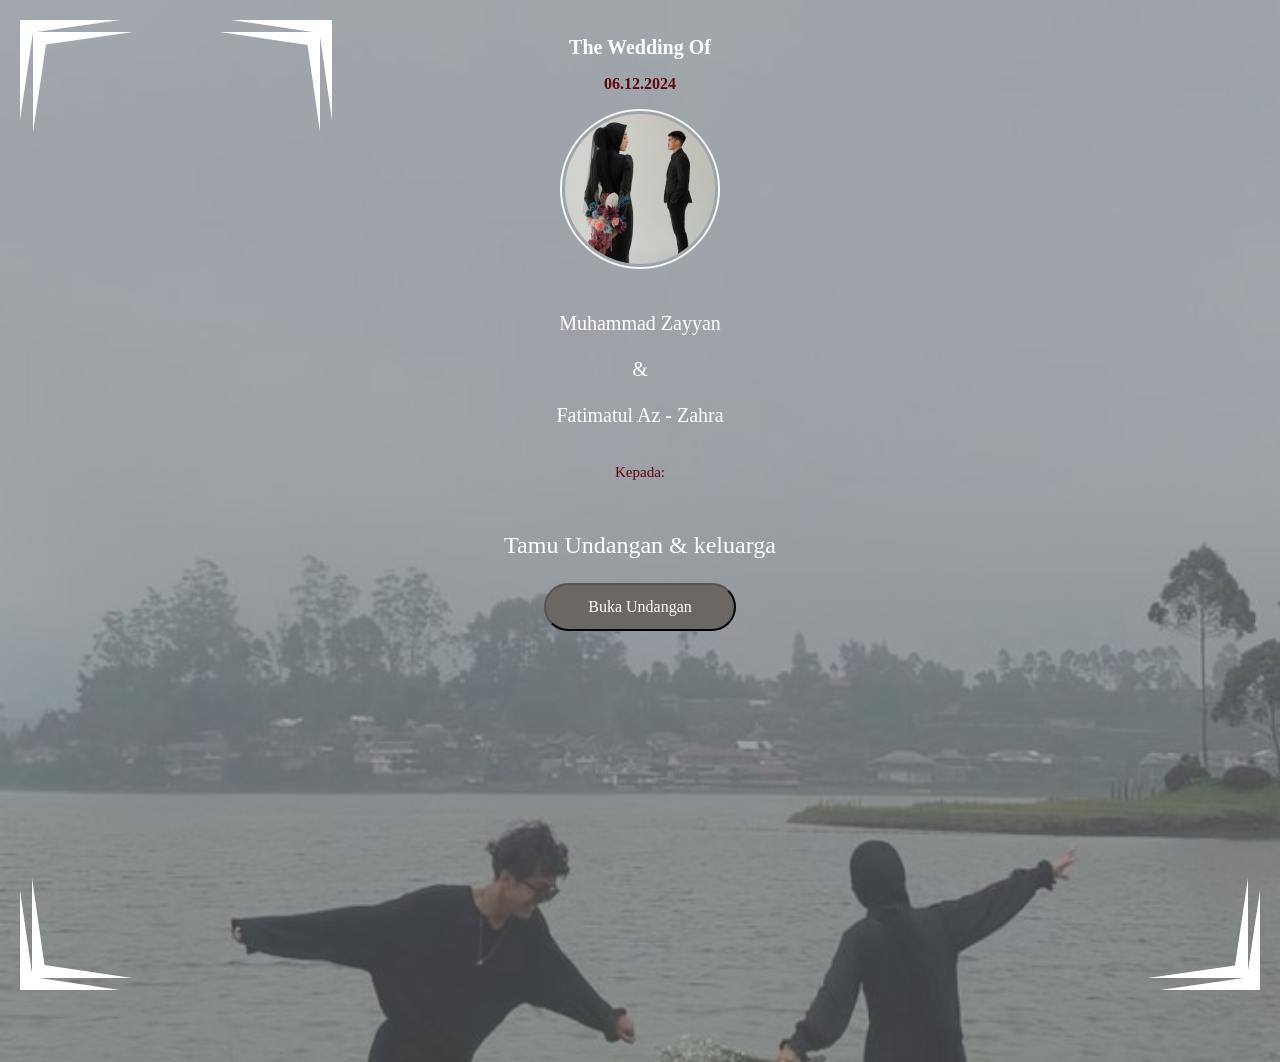
==== index.html @ 3ecfe65c "Update index.html" ====
<!DOCTYPE html>
<html lang="en">
<head>
    <meta charset="UTF-8">
    <meta name="viewport" content="width=device-width, initial-scale=1.0">
    <title>Document</title>
</head>
<body>
    <style>
        body {
    display: grid;
    grid-template-columns: 1fr;
    justify-content: center;
    align-items: center;
}
.cover2{
    background-image: url(bacground1.jpeg);
    background-position: center;
    background-size: cover;
    background-attachment: fixed;
    font-family: inknut;
    font-size: 10px;
    color: #5E080B;
    justify-content: center;
    text-align: center;
    width: 100%;
    height: 100%; 
}
.cover2::before {
    content: '';
    position: absolute;
    top: 0;
    left: 0;
    width: 100%;
    height: 150vh;
    background-color: rgba(125, 123, 123, 0.5);
    z-index: 0; 
}
.cover2 * {
    position: relative;
    z-index: 1;
}

.border1{
        margin-top: 0;
        max-width: 100%;
        width: 90%;
        animation: slideIn 3s ease-out;
        margin-bottom: -20px;
}
@keyframes slideIn {
    from {
        opacity: 0;
        transform: translateY(30px);
    }
    to {
        opacity: 1;
        transform: translateY(0);
    }
}

.judul3{
    margin-top: -140px;
    font-size: 50px;
}

.pasangan-mempelai {
    display: grid;
    grid-template-columns: 1fr 1fr 1fr;
    justify-content: center;
    margin-top: 100px;
    animation: fadeIn 2s ease-in-out forwards;
}
@keyframes fadeIn {
    from {
        opacity: 0;
    }
    to {
        opacity: 1;
    }
}
.nama1{
    color: #5E080B;
    font-size: 20px;
    animation: moveRightToLeft 3s ease-in-out forwards;
}
@keyframes moveRightToLeft {
    0% {
        left: 100%;
    }
    100% {
        left: 0;
    }
}
.nama2{
    color: #5E080B;
    font-size: 20px;
    animation: moveLeftToRight 3s ease-in-out forwards;
}
@keyframes moveLeftToRight {
    0% {
        right: 100%;
    }
    100% {
        right: 0;
    }
}
.dan{
    font-size: 30px;
    color: #ffff;
    margin-bottom: 40px;
}
.borderr{
    margin-top: 0;
    max-width: 100%;
    width: 90%;
    animation: slideIn 3s ease-out;
    margin-bottom: 20px;
}
@keyframes slideIn {
    from {
        opacity: 0;
        transform: translateY(30px);
    }
    to {
        opacity: 1;
        transform: translateY(0);
    }
}
.latar{
    display: flex;
    justify-content: space-around;
    position: fixed;
    bottom: 0;
    width: 100%;
    background-color: #6A6764;
}
.ikon{
    background-color: #ffff;
    border-radius: 5px;
}
.latar a.active::before{
    background-color: #ffff;
    border-radius: 5px;
}
@media screen and (max-width: 768px){
    .cover2{
        display: flex;
        justify-content: center;
        flex-direction: column;
        width: 100%;
        height: 100%;
        margin: none;
    }
    .latar{
        display: flex;
        justify-content: space-around;
        position: fixed;
        bottom: 0;
        width: 98%;
        background-color: #6A6764;
        margin: none;
    }
    .cover2::before{
        height: 100%;
        padding-bottom: 20%;
        margin: none;
    }
    .border1{
        margin-left: 20px;
    }
    .judul3{
        margin-top: -80px;
    }
    .pasangan-mempelai{
        flex-direction: column;
        display: flex;
        margin-top: 20px;
    }
    .borderr{
        margin-left: 25px;
        margin-bottom: 30px;
    }
}
        body {
    margin: 0;
    display: grid;
    grid-template-columns: 1fr;
    justify-content: center;
    align-items: center;
}

.border2{
    position: absolute;
    top: 20px;
    left: 20px;
    z-index: 1;
}
.border1{
    position: absolute;
    top: 20px;
    left: -300px;
    z-index: 1;
}
.border3{
    position: absolute;
    bottom: -90px;
    left: 20px;
    z-index: 1;
}
.border4{
    position: absolute;
    bottom: -90px;
    right: 20px;
    z-index: 1;
}
.cover1 {
    background-image: url(bacground1.jpeg);
    background-position: center;
    background-size: cover;
    background-attachment: fixed;
    font-family: inknut;
    font-size: 10px;
    color: #fff;
    justify-content: center;
    text-align: center;
    width: 100%;
    height: 118vh; 
    animation: slideUp 2s ease-in-out forwards;
}

.cover1::before {
    content: '';
    position: absolute;
    top: 0;
    left: 0;
    width: 100%;
    height: 100%;
    background-color: rgba(125, 123, 123, 0.5);
    z-index: 0; 
}

.cover1 * {
    position: relative;
    z-index: 1;
}

.tema{
    color: #ffff;  
}
@keyframes slideUp {
    from {
        opacity: 0;
        transform: translateY(50px);
    }
    to {
        opacity: 1;
        transform: translateY(0);
    }
}

@keyframes slideIn {
    from {
        opacity: 0;
        transform: translateY(30px);
    }
    to {
        opacity: 1;
        transform: translateY(0);
    }
}
.kata2{
    color: #5E080B;
    font-size: medium;
    opacity: 0;
    transform: translateY(50px);
    animation: slideUp 2s ease-in-out forwards;
}

@keyframes slideUp {
    from {
        opacity: 0;
        transform: translateY(50px);
    }
    to {
        opacity: 1;
        transform: translateY(0);
    }
}

.kata3{
    font-size: 20px;
    transform: translateY(50px);
    color: #ffff;
    animation: slideUp 2s ease-in-out forwards;
}

@keyframes slideUp {
    from {
        opacity: 0;
        transform: translateY(50px);
    }
    to {
        opacity: 1;
        transform: translateY(0);
    }
}

.kata4{
    font-size: 15px;
    color:#5E080B;
    transform: translateY(50px);
    animation: slideUp 2s ease-in-out forwards;
}

@keyframes slideUp {
    from {
        opacity: 0;
        transform: translateY(50px);
    }
    to {
        opacity: 1;
        transform: translateY(0);
    }
}

.kata5{
    font-size: 24px;
    color: #ffff;
}
.tombol{
    text-align: center;
    justify-content: center;
}
.kata6{
    font-family: 'Times New Roman', Times, serif;
    color: #ffff;
    background-color: #6A6764;
    font-size: medium;
    border-radius: 100px;
    width: 192px;
    height: 48px;
   animation: bounce 2s infinite;
}

@keyframes bounce {
    0%, 20%, 50%, 20%, 100% {
      transform: translateY(0);
    }
    40% {
      transform: translateY(-30px);
    }
    60% {
      transform: translateY(-15px);
    }
  }
.foto-cover {
    display: flex;
    justify-content: center;
}

.kata6:hover{
    background-color: #a7a1a1;
}
@media screen and (max-width: 768px){
    .cover{
        display: flex;
        justify-content: center;
        flex-direction: column;
    }
    .foto{
        width: 200px;
        height: auto; 
        border-radius: 50%;
        border: 2px solid white;
}
.tombol{
    margin-bottom: 100px;
}
.border3{
    position: absolute;
    bottom: -15%;
    left: 20px;
    z-index: 1;
}
.border4{
    position: absolute;
    bottom: -15%;
    right: 20px;
    z-index: 1;
}
    }
    </style>
    <svg class='border1' width="112" height="112" viewBox="0 0 112 112" fill="none" xmlns="http://www.w3.org/2000/svg">
        <path d="M100 12V112L87.5 25L0 12L100 12Z" fill="white"/>
        <path d="M112 0L112 100L99.5 13L12 0L112 0Z" fill="white"/>
        </svg>
     <svg class='border2' width="113" height="112" viewBox="0 0 113 112" fill="none" xmlns="http://www.w3.org/2000/svg">
            <path d="M0 0H100L13 12.5L0 100V0Z" fill="white"/>
            <path d="M13 12H113L26 24.5L13 112V12Z" fill="white"/>
            </svg>
            <svg class='border3' width="112" height="112" viewBox="0 0 112 112" fill="none" xmlns="http://www.w3.org/2000/svg">
                <path d="M0 112L0 12L12.5 99L100 112L0 112Z" fill="white"/>
                <path d="M12 100L12 0L24.5 87L112 100L12 100Z" fill="white"/>
                </svg>
                <svg class = 'border4' width="112" height="112" viewBox="0 0 112 112" fill="none" xmlns="http://www.w3.org/2000/svg">
                    <path d="M112 112L12 112L99 99.5L112 12L112 112Z" fill="white"/>
                    <path d="M100 100L0 100L87 87.5L100 0L100 100Z" fill="white"/>
                    </svg>
                    
    <div class="cover1">
        <h1 class = "tema" ><br>The Wedding Of</h1>
        <h3 class= "kata2">06.12.2024</h3>

        <div class="foto-cover">
            <img src="Group 1.png" class="foto">
        </div>
      

        <p class="kata3"><br>Muhammad Zayyan<br><br>
            &<br><br>
            Fatimatul Az - Zahra
        </p>
        <p class="kata4"><br>Kepada:</p>
        <p class="kata5"><br>Tamu Undangan  & keluarga </p>

        <div class="tombol">
        <a href="tombol.html"><button class="kata6">Buka Undangan</button></a>
        </div>
    </div>
</body>
</html>
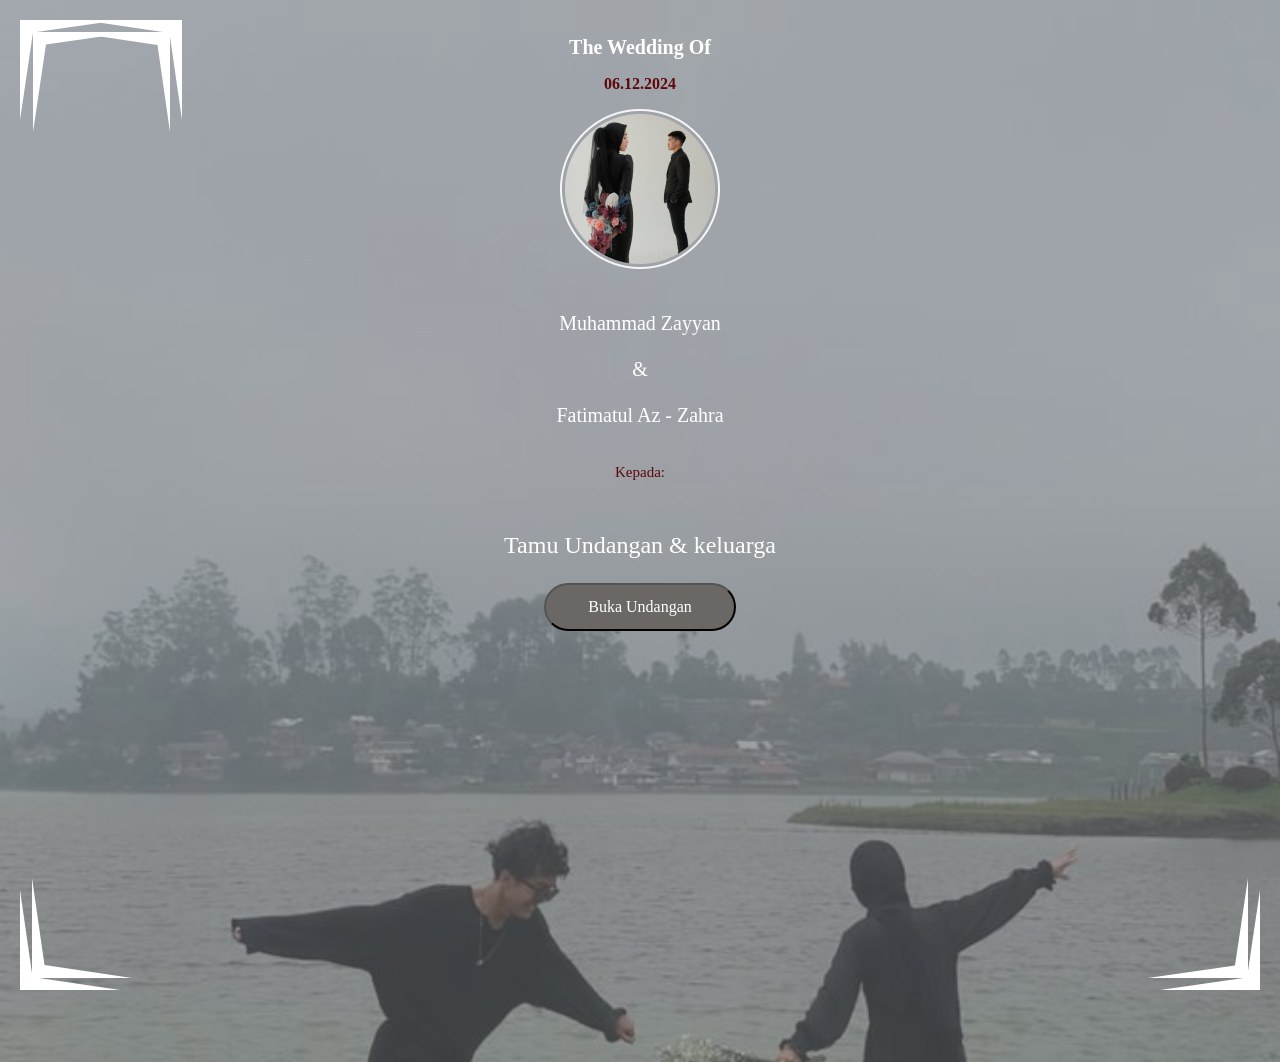
==== commit ae375412: "Update index.html" ====
--- a/index.html
+++ b/index.html
@@ -199,7 +199,7 @@
 .border1{
     position: absolute;
     top: 20px;
-    left: -300px;
+    left: -450px;
     z-index: 1;
 }
 .border3{
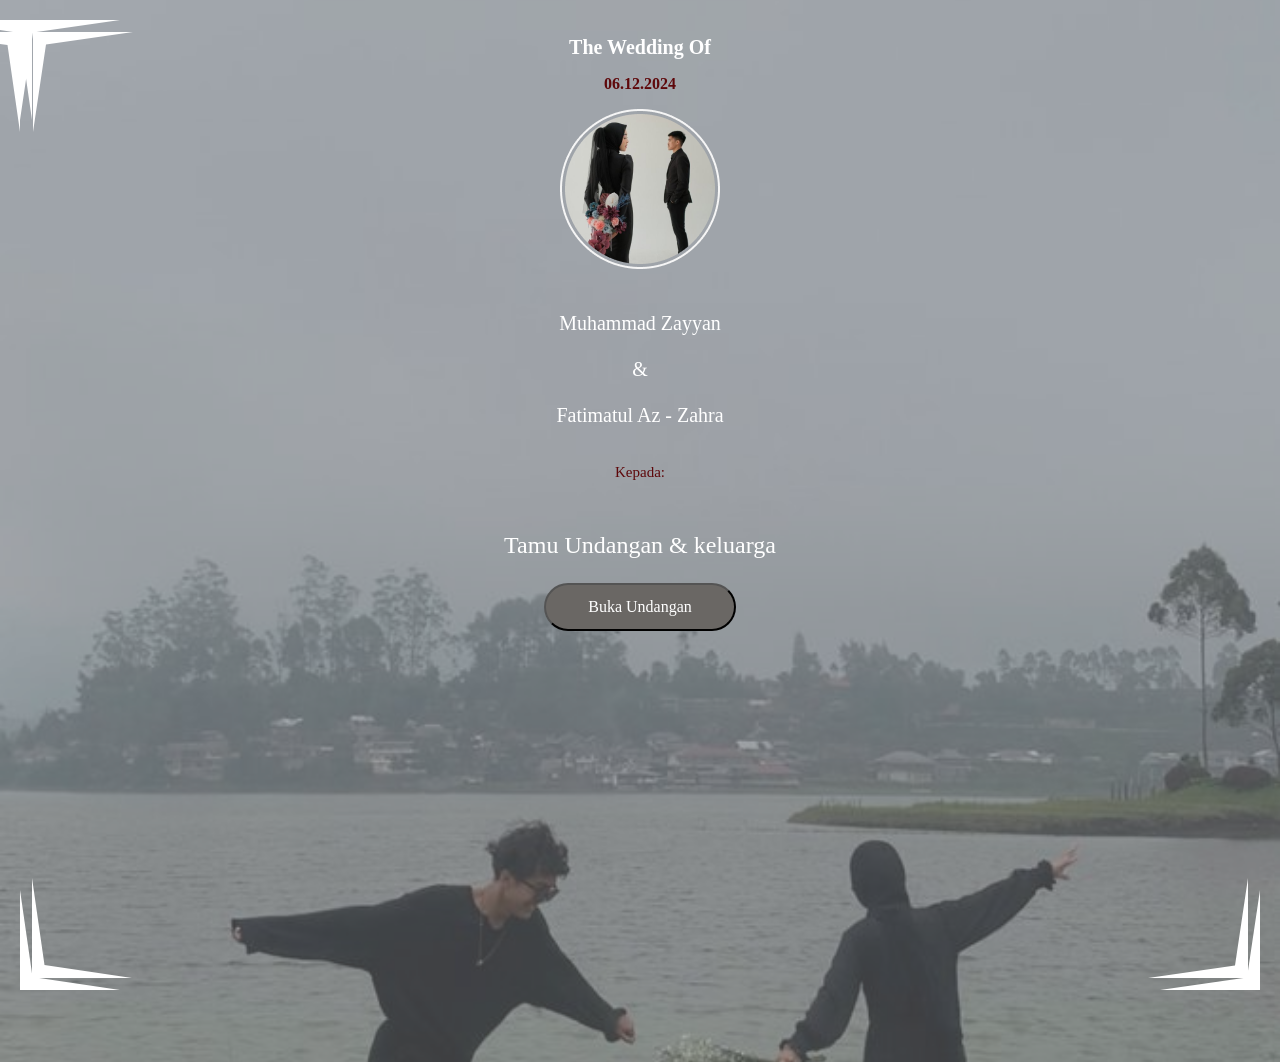
==== commit 24d11c56: "Update index.html" ====
--- a/index.html
+++ b/index.html
@@ -199,7 +199,7 @@
 .border1{
     position: absolute;
     top: 20px;
-    left: -450px;
+    left: -600px;
     z-index: 1;
 }
 .border3{
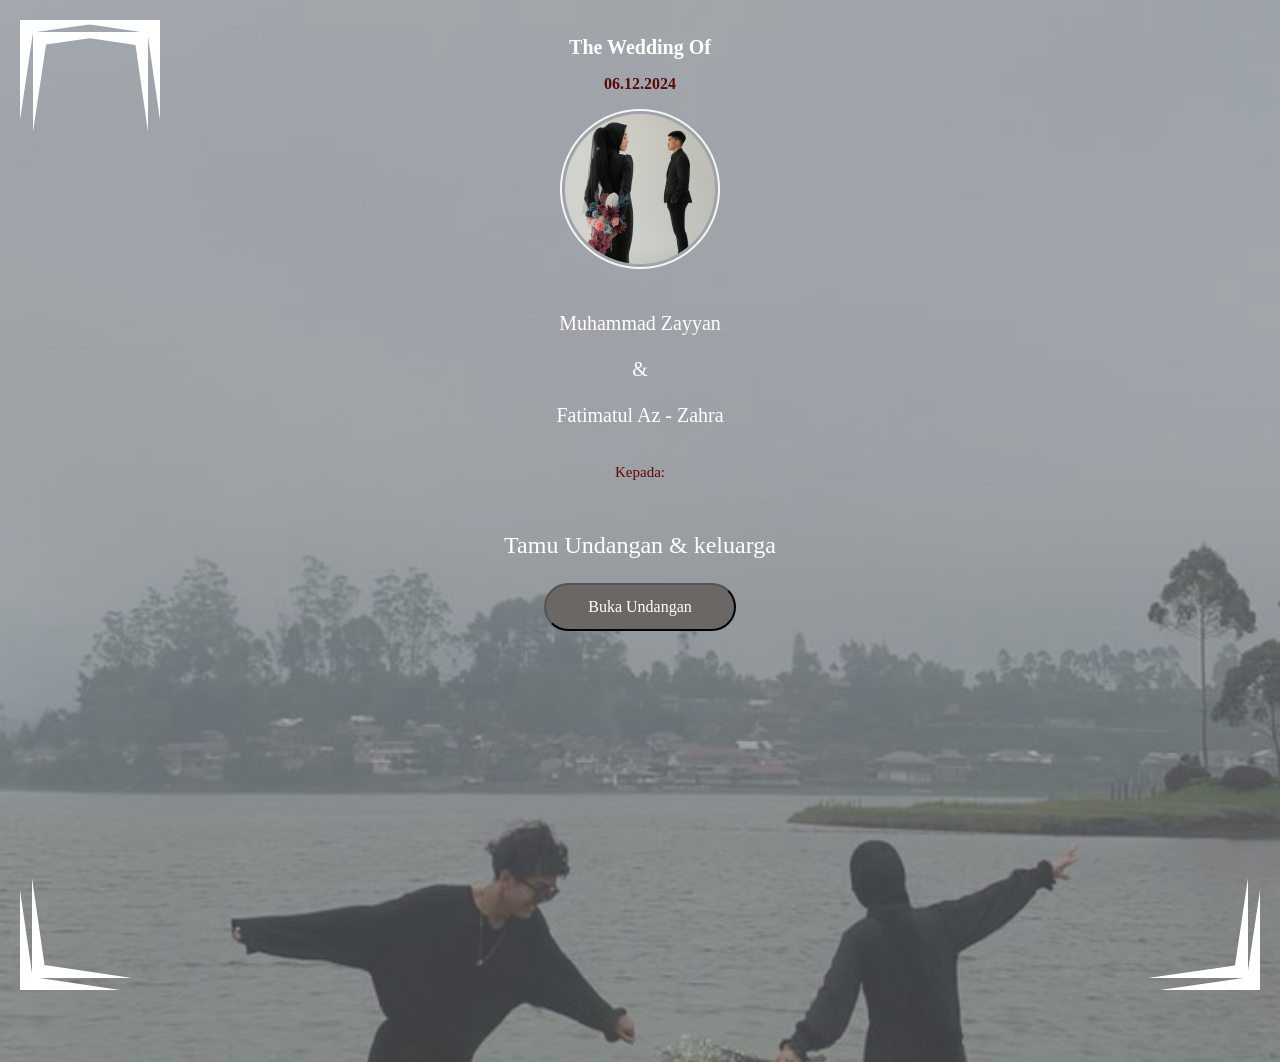
==== commit 932f87db: "Update index.html" ====
--- a/index.html
+++ b/index.html
@@ -199,7 +199,7 @@
 .border1{
     position: absolute;
     top: 20px;
-    left: -600px;
+    right: 600px;
     z-index: 1;
 }
 .border3{
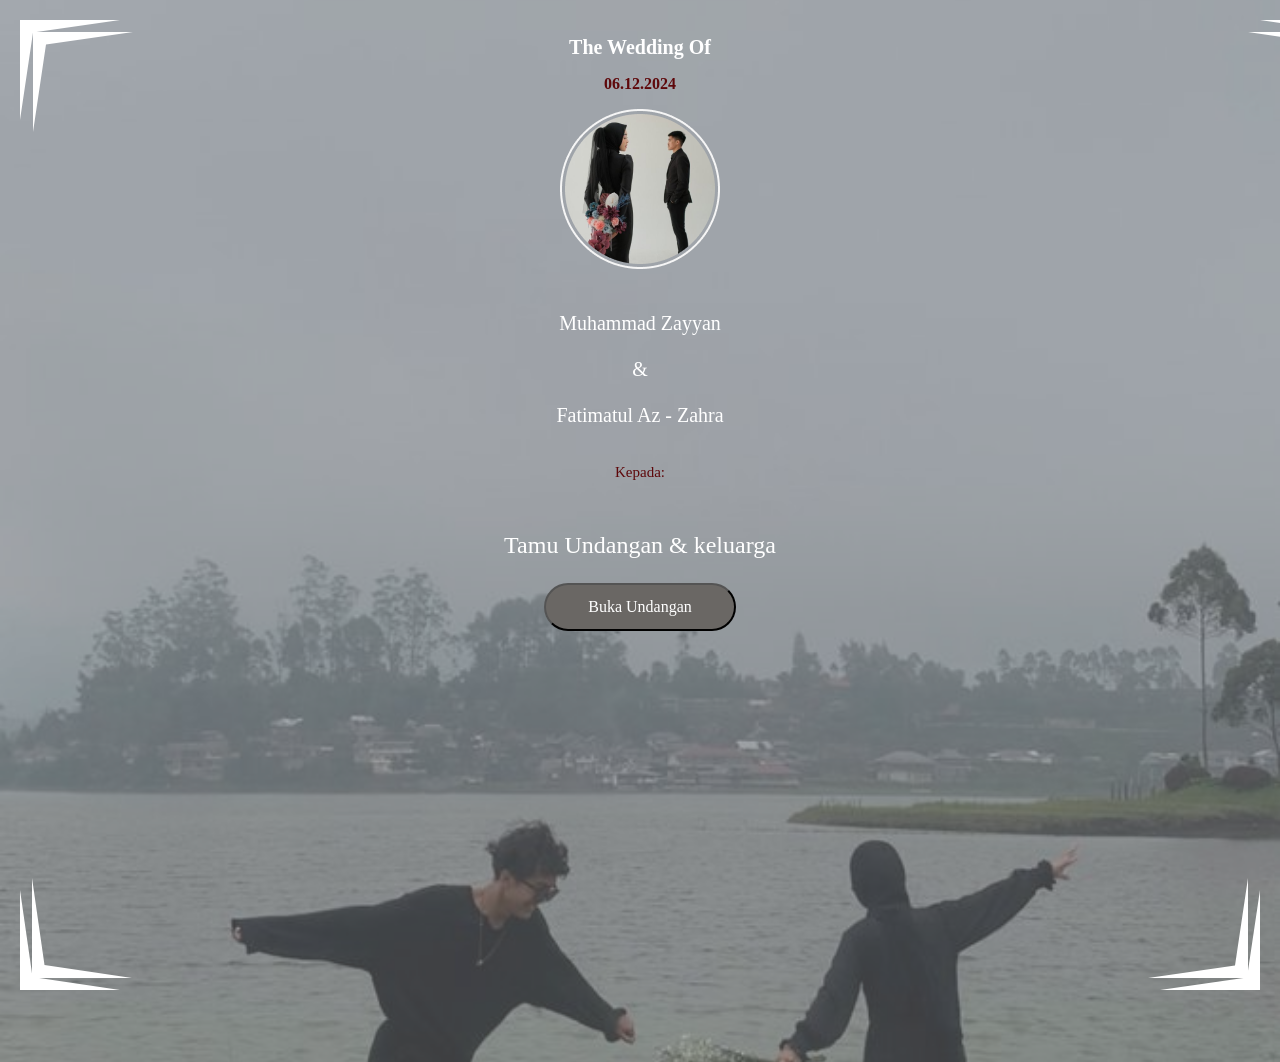
==== commit 1dd6c688: "Update index.html" ====
--- a/index.html
+++ b/index.html
@@ -199,7 +199,7 @@
 .border1{
     position: absolute;
     top: 20px;
-    right: 600px;
+    right: -600px;
     z-index: 1;
 }
 .border3{
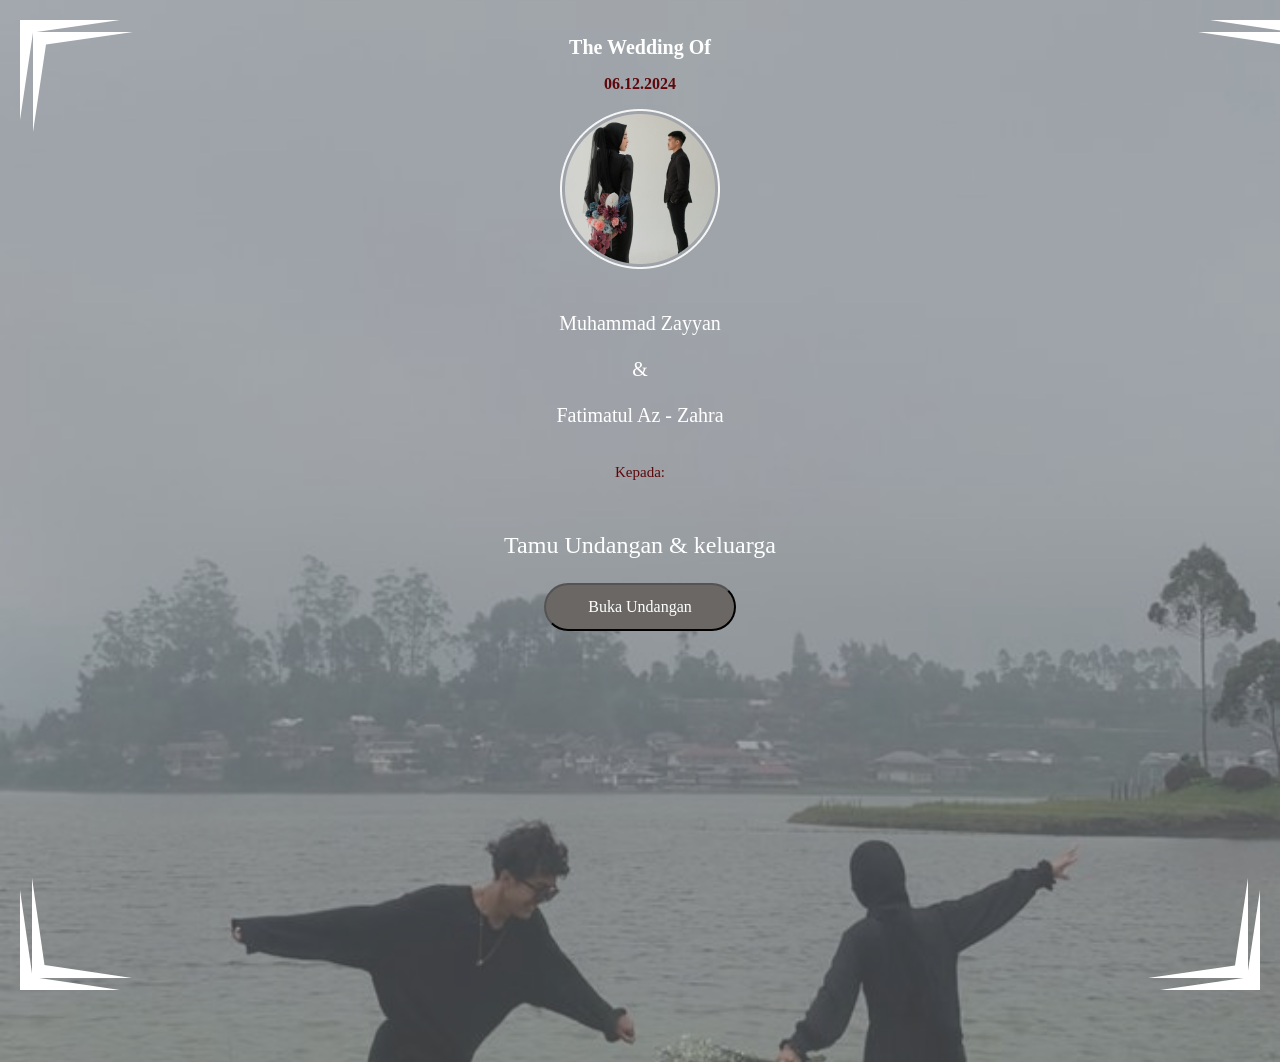
==== commit cf9759f5: "Update index.html" ====
--- a/index.html
+++ b/index.html
@@ -199,7 +199,7 @@
 .border1{
     position: absolute;
     top: 20px;
-    right: -600px;
+    right: -550px;
     z-index: 1;
 }
 .border3{
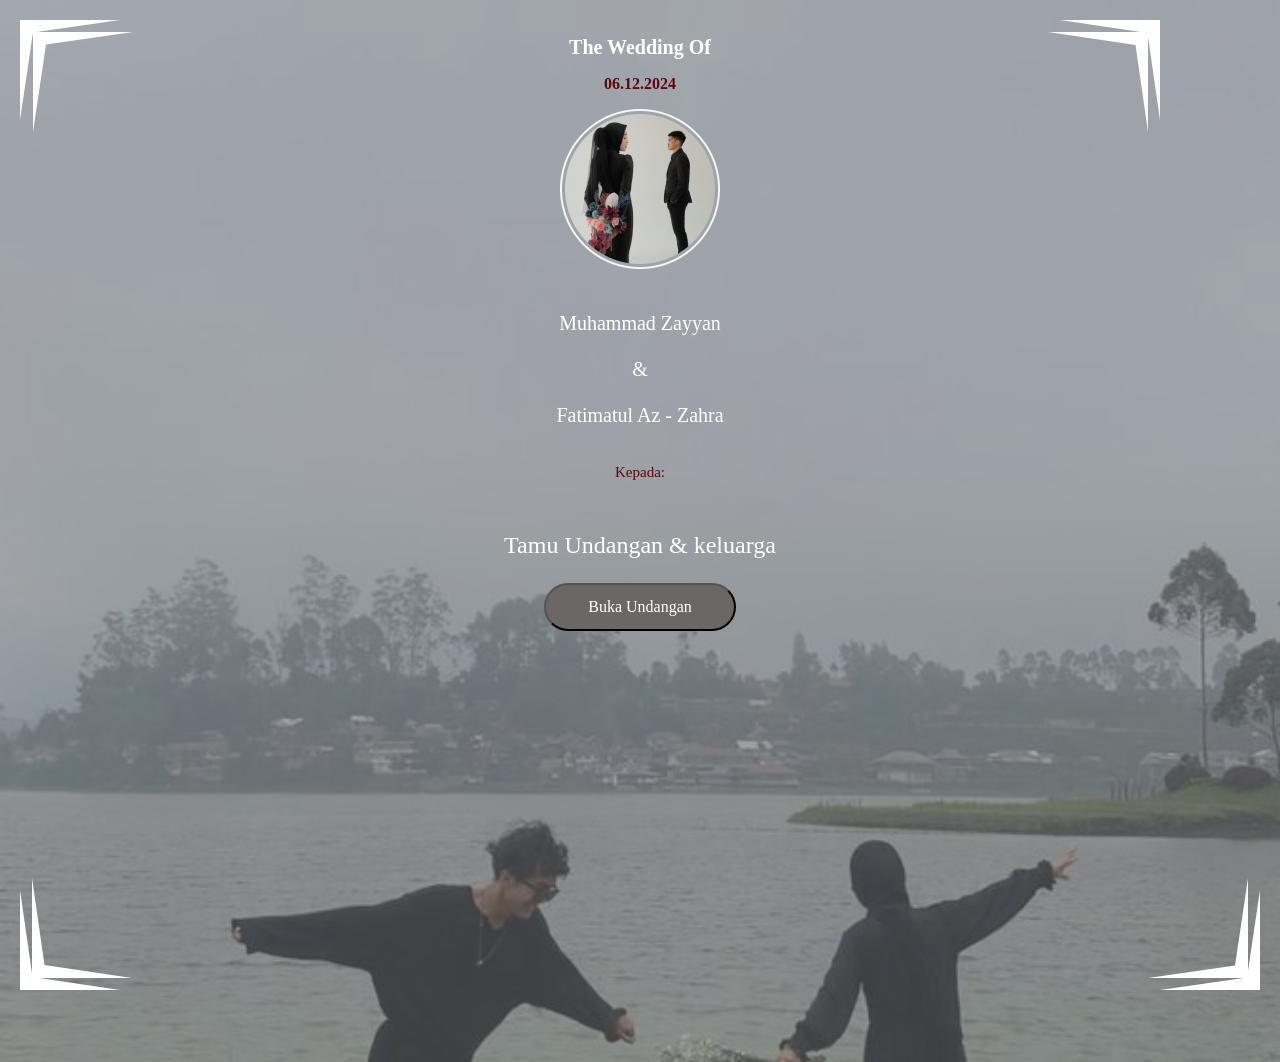
==== commit e1f3211e: "Update index.html" ====
--- a/index.html
+++ b/index.html
@@ -199,7 +199,7 @@
 .border1{
     position: absolute;
     top: 20px;
-    right: -550px;
+    right: -400px;
     z-index: 1;
 }
 .border3{
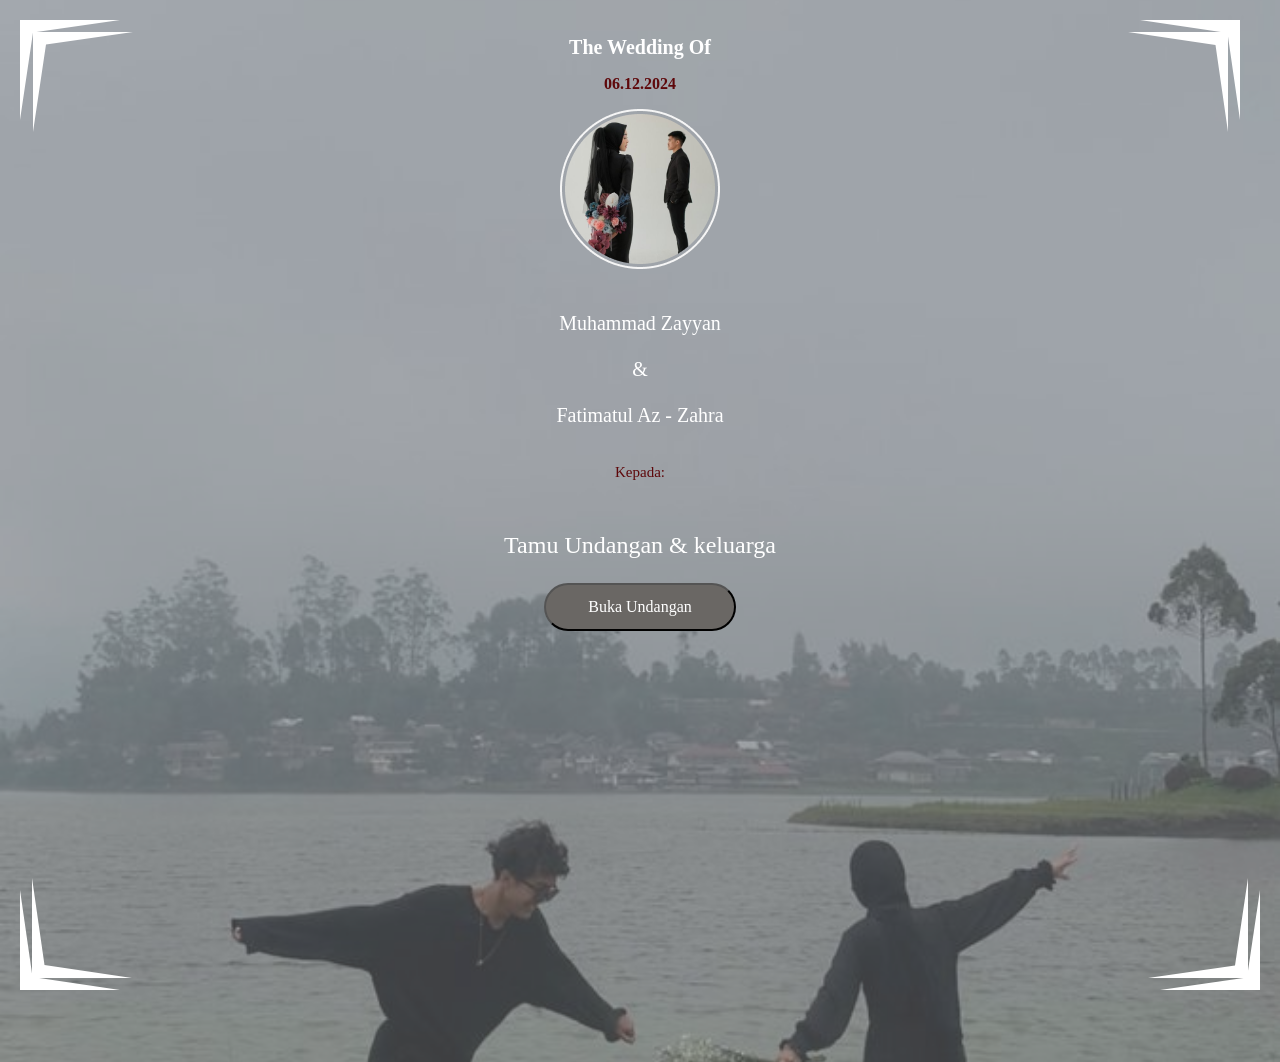
==== commit 915222e4: "Update index.html" ====
--- a/index.html
+++ b/index.html
@@ -199,7 +199,7 @@
 .border1{
     position: absolute;
     top: 20px;
-    right: -400px;
+    right: -480px;
     z-index: 1;
 }
 .border3{
